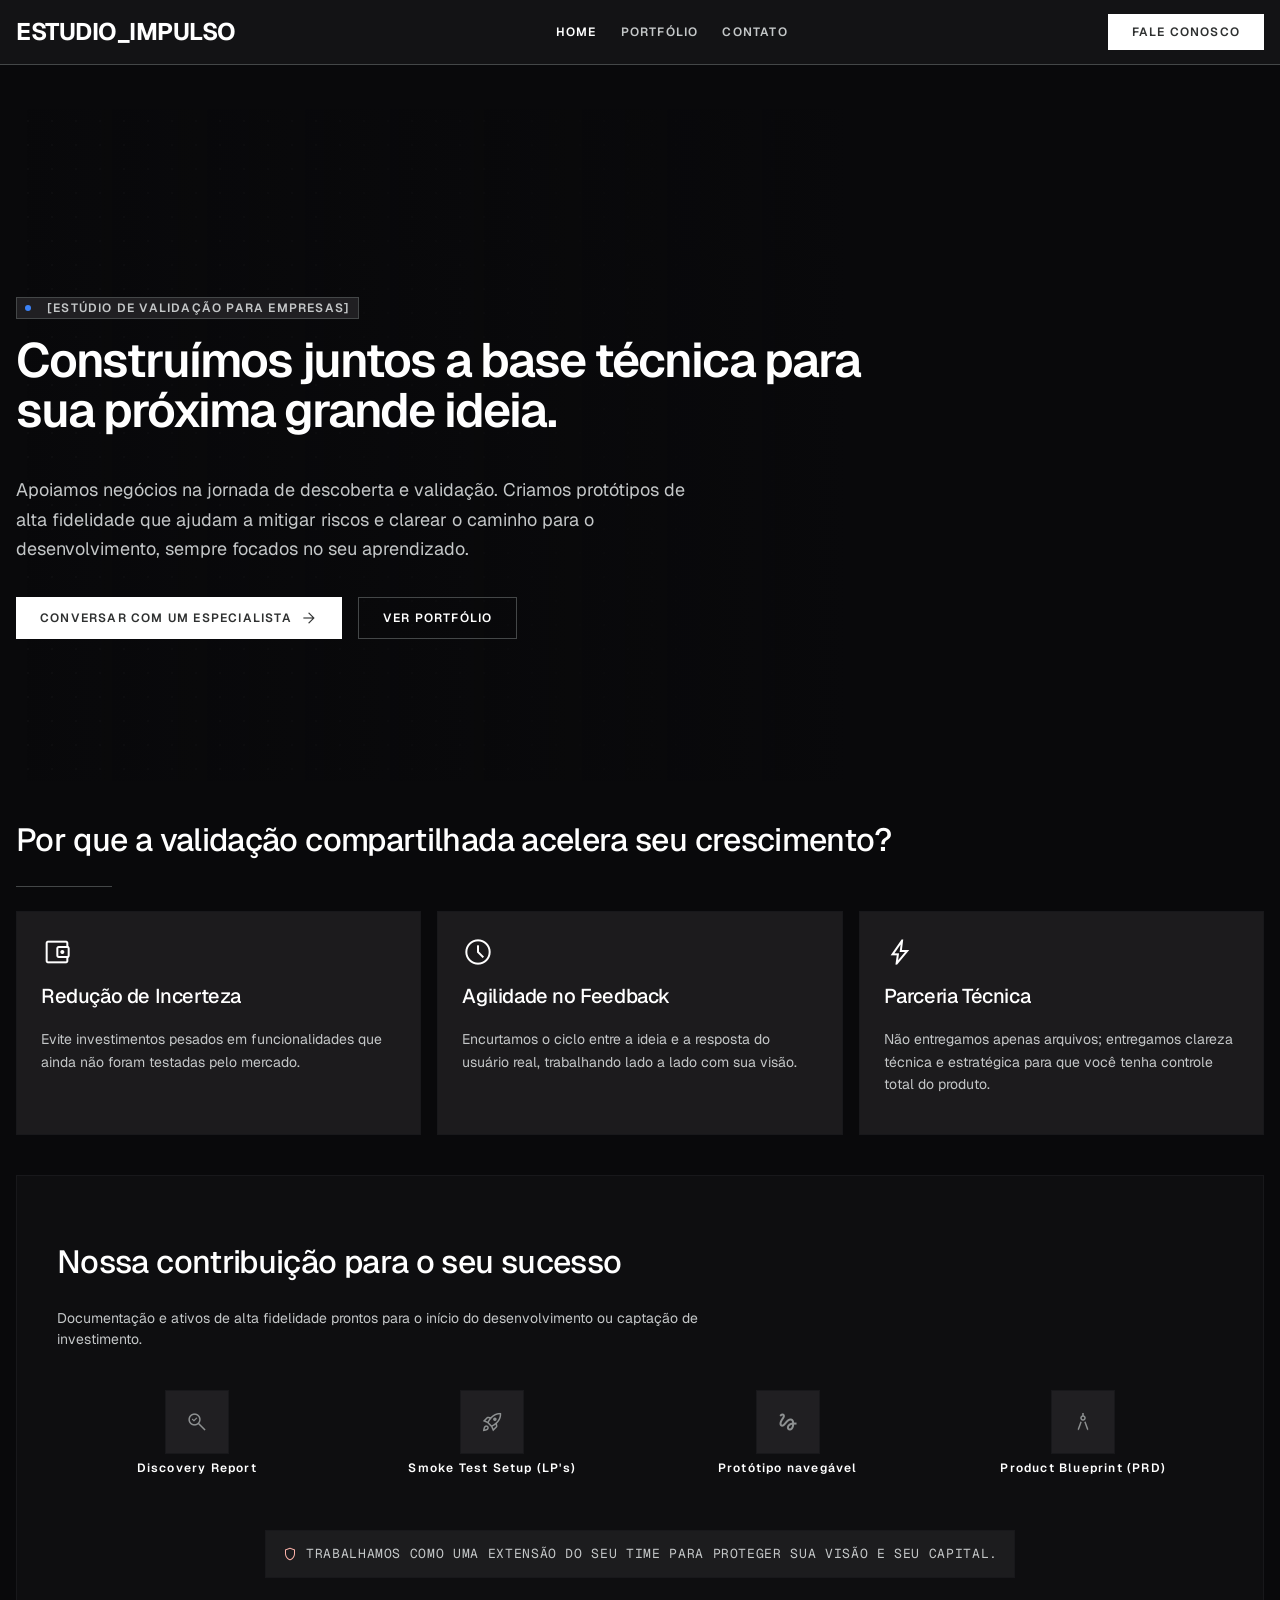
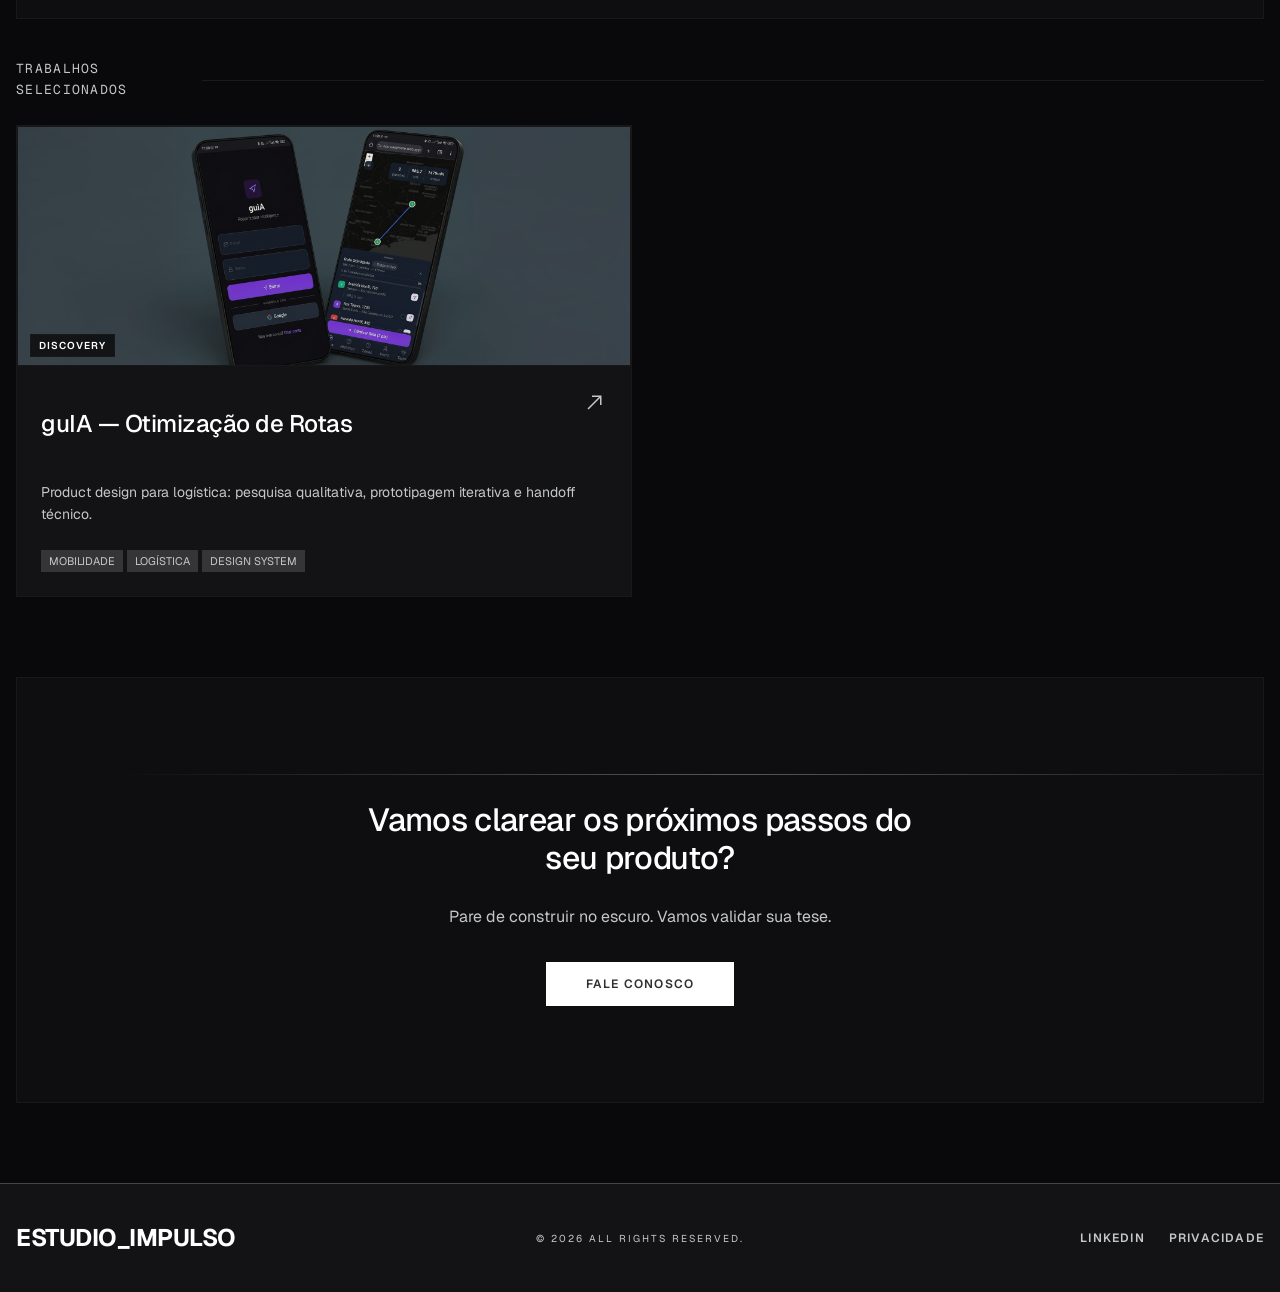
==== index.html @ 2952daf0 "feat: add inline SVG favicon (EI logo on dark background)" ====
<!DOCTYPE html>
<html class="dark" lang="pt-BR">
<head>
  <meta charset="utf-8">
  <meta content="width=device-width, initial-scale=1.0" name="viewport">
  <link rel="icon" href="data:image/svg+xml,<svg xmlns='http://www.w3.org/2000/svg' viewBox='0 0 32 32'><rect width='32' height='32' rx='4' fill='%23131315'/><text x='16' y='23' text-anchor='middle' font-family='Geist,sans-serif' font-weight='700' font-size='20' fill='%23ffffff'>EI</text></svg>">
  <title>ESTUDIO_IMPULSO | Estúdio de Validação para Tech Startups</title>
  <link rel="canonical" href="https://estudioimpulso.com.br/">
  <meta property="og:type" content="website">
  <meta property="og:site_name" content="ESTUDIO_IMPULSO">
  <meta property="og:title" content="ESTUDIO_IMPULSO | Estúdio de Validação para Tech Startups">
  <meta property="og:description" content="Apoiamos negócios na jornada de descoberta e validação. Criamos protótipos de alta fidelidade que ajudam a mitigar riscos e clarear o caminho para o desenvolvimento.">
  <meta property="og:url" content="https://estudioimpulso.com.br/">
  <meta property="og:image" content="https://estudioimpulso.com.br/img/guia-thumb-new.png">
  <meta property="og:image:width" content="1200">
  <meta property="og:image:height" content="630">
  <meta name="twitter:card" content="summary_large_image">
  <link rel="stylesheet" href="css/styles.css">
</head>
<body class="bg-dim" data-mode="connect">

<nav class="site-nav">
  <div class="nav-inner">
    <a href="./" class="nav-brand">ESTUDIO_IMPULSO</a>
    <div class="nav-links">
      <a href="index.html" class="nav-link active">Home</a>
      <a href="portfolio/" class="nav-link">Portfólio</a>
      <a href="contato/" class="nav-link">Contato</a>
    </div>
    <a href="contato/" class="btn-primary">Fale conosco</a>
  </div>
</nav>

<main class="container-site space-y-xl pb-xl">

  <!-- Hero Section -->
  <section class="relative pt-xl md-pt-32 pb-xl overflow-hidden flex flex-col justify-center" style="min-height: 716px;">
    <div class="max-w-4xl space-y-md relative z-10">
      <div class="badge">
        <span class="status-dot status-dot-accent animate-pulse"></span>
        <span class="font-label-caps text-on-surface-variant uppercase tracking-widest">[ESTÚDIO DE VALIDAÇÃO PARA EMPRESAS]</span>
      </div>
      <h1 class="font-display-lg md-text-display-lg tracking-tighter text-primary" style="line-height: 1.05;">
        Construímos juntos a base técnica para sua próxima grande ideia.
      </h1>
      <p class="font-body-md md-text-lg text-on-surface-variant max-w-2xl leading-relaxed">
        Apoiamos negócios na jornada de descoberta e validação. Criamos protótipos de alta fidelidade que ajudam a mitigar riscos e clarear o caminho para o desenvolvimento, sempre focados no seu aprendizado.
      </p>
      <div class="pt-md flex flex-wrap gap-md">
        <a href="contato/" class="btn-primary">
          Conversar com um especialista
          <span class="material-symbols-outlined" style="font-size: 18px;">arrow_forward</span>
        </a>
        <a href="portfolio/" class="btn-secondary">Ver Portfólio</a>
      </div>
    </div>
    <div class="absolute right-0 top-0 w-full md-w-2/3 h-full -z-10 opacity-30 pointer-events-none">
      <div class="absolute inset-0 gradient-fade-r"></div>
      <div class="w-full h-full hero-bg-grid"></div>
    </div>
  </section>

  <!-- Three Principles -->
  <section class="space-y-lg" id="paradox" data-reveal>
    <div class="space-y-xs">
      <h2 class="font-headline-lg text-primary">Por que a validação compartilhada acelera seu crescimento?</h2>
      <div class="w-24 h-px bg-outline-variant"></div>
    </div>
    <div class="grid bento-grid-3 gap-md" style="grid-template-columns: repeat(auto-fit, minmax(280px, 1fr));">
      <div class="bento-card space-y-md">
        <span class="material-symbols-outlined text-primary" style="font-size: 32px;">account_balance_wallet</span>
        <h3 class="font-headline-lg text-primary" style="font-size: 20px;">Redução de Incerteza</h3>
        <p class="font-body-sm text-on-surface-variant leading-relaxed">Evite investimentos pesados em funcionalidades que ainda não foram testadas pelo mercado.</p>
      </div>
      <div class="bento-card space-y-md">
        <span class="material-symbols-outlined text-primary" style="font-size: 32px;">schedule</span>
        <h3 class="font-headline-lg text-primary" style="font-size: 20px;">Agilidade no Feedback</h3>
        <p class="font-body-sm text-on-surface-variant leading-relaxed">Encurtamos o ciclo entre a ideia e a resposta do usuário real, trabalhando lado a lado com sua visão.</p>
      </div>
      <div class="bento-card space-y-md">
        <span class="material-symbols-outlined text-primary" style="font-size: 32px;">bolt</span>
        <h3 class="font-headline-lg text-primary" style="font-size: 20px;">Parceria Técnica</h3>
        <p class="font-body-sm text-on-surface-variant leading-relaxed">Não entregamos apenas arquivos; entregamos clareza técnica e estratégica para que você tenha controle total do produto.</p>
      </div>
    </div>
  </section>

  <!-- Handoff / Deliverables -->
  <section class="bento-card-dark p-lg md-p-xl space-y-xl" id="handoff" data-reveal>
    <div class="space-y-xs max-w-2xl">
      <h2 class="font-headline-lg text-primary">Nossa contribuição para o seu sucesso</h2>
      <p class="font-body-sm text-on-surface-variant">Documentação e ativos de alta fidelidade prontos para o início do desenvolvimento ou captação de investimento.</p>
    </div>
    <div class="grid bento-grid-4 gap-md" style="grid-template-columns: repeat(auto-fit, minmax(140px, 1fr));">
      <div class="flex flex-col items-center text-center space-y-sm">
        <div class="w-16 h-16-2 flex items-center justify-center bento-border bg-surface-container">
          <span class="material-symbols-outlined text-outline">search_check</span>
        </div>
        <span class="font-label-caps text-primary">Discovery Report</span>
      </div>
      <div class="flex flex-col items-center text-center space-y-sm">
        <div class="w-16 h-16-2 flex items-center justify-center bento-border bg-surface-container">
          <span class="material-symbols-outlined text-outline">rocket_launch</span>
        </div>
        <span class="font-label-caps text-primary">Smoke Test Setup (LP's)</span>
      </div>
      <div class="flex flex-col items-center text-center space-y-sm">
        <div class="w-16 h-16-2 flex items-center justify-center bento-border bg-surface-container">
          <span class="material-symbols-outlined text-outline">gesture</span>
        </div>
        <span class="font-label-caps text-primary">Protótipo navegável</span>
      </div>
      <div class="flex flex-col items-center text-center space-y-sm">
        <div class="w-16 h-16-2 flex items-center justify-center bento-border bg-surface-container">
          <span class="material-symbols-outlined text-outline">architecture</span>
        </div>
        <span class="font-label-caps text-primary">Product Blueprint (PRD)</span>
      </div>
    </div>
    <div class="pt-md border-t" style="border-color: rgba(68,71,72,0.3);">
      <div class="flex justify-center">
        <div class="flex items-center gap-sm px-md py-xs bento-border" style="background: rgba(42,42,44,0.5);">
          <span class="material-symbols-outlined text-error" style="font-size: 16px;">shield</span>
          <p class="font-mono-code text-on-surface-variant uppercase tracking-wider">Trabalhamos como uma extensão do seu time para proteger sua visão e seu capital.</p>
        </div>
      </div>
    </div>
  </section>

  <!-- Selected Works Preview -->
  <section class="space-y-lg" id="works" data-reveal>
    <div class="section-divider">
      <span class="font-mono-code text-on-surface-variant tracking-widest uppercase">TRABALHOS SELECIONADOS</span>
      <div class="section-divider-line"></div>
    </div>
    <div class="grid md-grid-cols-2 gap-md">
      <a href="showcase-guia/" class="portfolio-card flex flex-col" style="text-decoration: none; color: inherit;">
        <div class="img-card" style="height: 240px; border-bottom: 1px solid var(--color-border-subtle);">
          <img alt="guIA Thumb" src="img/guia-thumb-new.png">
          <div class="img-label" style="background: transparent; padding: 12px;">
            <span class="font-label-caps text-primary" style="font-size: 10px; background: rgba(9,9,11,0.8); backdrop-filter: blur(8px); padding: 4px 8px; border: 1px solid var(--color-border-subtle);">DISCOVERY</span>
          </div>
        </div>
        <div class="p-lg flex flex-col flex-grow">
          <div class="flex justify-between items-start mb-sm">
            <h2 class="font-headline-lg text-primary tracking-tight" style="font-size: 24px;">guIA — Otimização de Rotas</h2>
            <span class="material-symbols-outlined text-on-surface-variant">north_east</span>
          </div>
          <p class="font-body-sm text-on-surface-variant mb-lg leading-relaxed">Product design para logística: pesquisa qualitativa, prototipagem iterativa e handoff técnico.</p>
          <div class="mt-auto project-tags">
            <span class="tag">MOBILIDADE</span>
            <span class="tag">LOGÍSTICA</span>
            <span class="tag">DESIGN SYSTEM</span>
          </div>
        </div>
      </a>
    </div>
  </section>

  <!-- Final CTA -->
  <section class="relative py-xl" id="contact" data-reveal>
    <div class="bento-card-dark p-lg md-p-24 text-center space-y-lg relative overflow-hidden">
      <div class="absolute top-0 left-0 w-full gradient-line"></div>
      <div class="space-y-md text-center relative z-10">
        <h2 class="font-headline-lg md-text-headline-lg leading-tight tracking-tighter text-primary">Vamos clarear os próximos passos do<br>seu produto?</h2>
        <p class="font-body-md text-on-surface-variant" style="max-width: 576px; margin-left: auto; margin-right: auto; text-align: center;">Pare de construir no escuro. Vamos validar sua tese.</p>
        <div class="pt-md">
          <a href="contato/" class="btn-primary" style="padding: 16px 40px;">Fale conosco</a>
        </div>
      </div>
    </div>
  </section>

</main>

<footer class="site-footer">
  <div class="footer-inner md-flex-row">
    <div class="flex-1 flex justify-start">
      <span class="footer-brand">ESTUDIO_IMPULSO</span>
    </div>
    <div class="flex-1 flex justify-center">
      <span class="footer-copy">© 2026 ALL RIGHTS RESERVED.</span>
    </div>
    <div class="flex-1 flex justify-end footer-links">
      <a href="#" class="footer-link">LinkedIn</a>
      <a href="#" class="footer-link">Privacidade</a>
    </div>
  </div>
</footer>

<script src="js/main.js" defer></script>
</body>
</html>
---- css/styles.css ----
/* === ESTUDIO_IMPULSO | Shared Design System === */

@import url('https://fonts.googleapis.com/css2?family=Geist:wght@100..900&family=Geist+Mono:wght@100..900&display=swap');
@import url('https://fonts.googleapis.com/css2?family=Material+Symbols+Outlined:wght,FILL@100..700,0..1&display=swap');

:root {
  /* Deep Dark palette */
  --color-bg: #09090b;
  --color-surface: #131315;
  --color-surface-container-lowest: #0e0e10;
  --color-surface-container-low: #1c1b1d;
  --color-surface-container: #201f22;
  --color-surface-container-high: #2a2a2c;
  --color-surface-container-highest: #353437;
  --color-surface-bright: #39393b;
  --color-primary: #ffffff;
  --color-on-primary: #2f3131;
  --color-outline: #8e9192;
  --color-outline-variant: #444748;
  --color-on-surface: #e5e1e4;
  --color-on-surface-variant: #c4c7c8;
  --color-secondary: #c8c6c9;
  --color-tertiary: #ffffff;
  --color-error: #ffb4ab;
  --color-accent: #3b82f6;
  --color-border-subtle: #18181b;
  --color-border-hover: #27272a;
}

*,
*::before,
*::after {
  box-sizing: border-box;
}

body {
  background-color: var(--color-surface);
  color: var(--color-on-surface);
  font-family: 'Geist', sans-serif;
  -webkit-font-smoothing: antialiased;
  -moz-osx-font-smoothing: grayscale;
  overflow-x: hidden;
  margin: 0;
  min-height: 100vh;
}

body.bg-dim {
  background-color: var(--color-bg);
}

a { text-decoration: none; }

::selection {
  background-color: #e2e2e2;
  color: #636565;
}

/* Scrollbar */
::-webkit-scrollbar { width: 6px; }
::-webkit-scrollbar-track { background: var(--color-bg); }
::-webkit-scrollbar-thumb { background: var(--color-border-subtle); border-radius: 3px; }
::-webkit-scrollbar-thumb:hover { background: var(--color-border-hover); }

/* === Material Icons === */
.material-symbols-outlined {
  font-variation-settings: 'FILL' 0, 'wght' 300, 'GRAD' 0, 'opsz' 24;
  vertical-align: middle;
  display: inline-block;
  line-height: 1;
}

/* === Typography === */
.font-headline-lg-mobile {
  font-family: 'Geist', sans-serif;
  font-size: 24px;
  line-height: 1.2;
  letter-spacing: -0.02em;
  font-weight: 500;
}

.font-headline-lg {
  font-family: 'Geist', sans-serif;
  font-size: 32px;
  line-height: 1.2;
  letter-spacing: -0.02em;
  font-weight: 500;
}

.font-display-lg {
  font-family: 'Geist', sans-serif;
  font-size: 48px;
  line-height: 1.1;
  letter-spacing: -0.04em;
  font-weight: 600;
}

.font-body-md {
  font-family: 'Geist', sans-serif;
  font-size: 16px;
  line-height: 1.6;
  font-weight: 400;
}

.font-body-sm {
  font-family: 'Geist', sans-serif;
  font-size: 14px;
  line-height: 1.5;
  font-weight: 400;
}

.font-label-caps {
  font-family: 'Geist', sans-serif;
  font-size: 12px;
  line-height: 1;
  letter-spacing: 0.1em;
  font-weight: 600;
}

.font-mono-code {
  font-family: 'Geist Mono', monospace;
  font-size: 13px;
  line-height: 1.6;
  font-weight: 400;
}

/* === Utility Classes === */
.container-site {
  max-width: 1280px;
  margin: 0 auto;
  padding: 0 16px;
}

.p-md { padding: 16px; }
.p-lg { padding: 24px; }
.p-xl { padding: 40px; }
.px-md { padding-left: 16px; padding-right: 16px; }
.px-lg { padding-left: 24px; padding-right: 24px; }
.px-xl { padding-left: 40px; padding-right: 40px; }
.py-md { padding-top: 16px; padding-bottom: 16px; }
.py-lg { padding-top: 24px; padding-bottom: 24px; }
.py-xl { padding-top: 40px; padding-bottom: 40px; }
.mt-xl { margin-top: 40px; }
.mb-lg { margin-bottom: 24px; }
.mb-xl { margin-bottom: 40px; }
.pt-md { padding-top: 16px; }
.pt-xl { padding-top: 40px; }
.pb-xl { padding-bottom: 40px; }

.gap-xs { gap: 4px; }
.gap-sm { gap: 8px; }
.gap-md { gap: 16px; }
.gap-lg { gap: 24px; }

.space-y-xs > * + * { margin-top: 4px; }
.space-y-sm > * + * { margin-top: 8px; }
.space-y-md > * + * { margin-top: 16px; }
.space-y-lg > * + * { margin-top: 24px; }
.space-y-xl > * + * { margin-top: 40px; }

.flex { display: flex; }
.inline-flex { display: inline-flex; }
.grid { display: grid; }
.flex-col { flex-direction: column; }
.flex-wrap { flex-wrap: wrap; }
.flex-1 { flex: 1; }
.flex-shrink-0 { flex-shrink: 0; }
.flex-grow { flex-grow: 1; }
.items-center { align-items: center; }
.items-start { align-items: flex-start; }
.justify-center { justify-content: center; }
.justify-between { justify-content: space-between; }
.justify-start { justify-content: flex-start; }
.justify-end { justify-content: flex-end; }
.text-center { text-align: center; }
.relative { position: relative; }
.absolute { position: absolute; }
.inset-0 { inset: 0; }
.z-10 { z-index: 10; }
.z-50 { z-index: 50; }
.-z-10 { z-index: -10; }
.overflow-hidden { overflow: hidden; }
.whitespace-nowrap { white-space: nowrap; }
.w-full { width: 100%; }
.h-full { height: 100%; }
.h-px { height: 1px; }
.h-16 { height: 64px; }
.w-2 { width: 8px; }
.h-2 { height: 8px; }
.w-16 { width: 64px; }
.h-16-2 { height: 64px; }
.w-24 { width: 96px; }
.max-w-2xl { max-width: 672px; }
.max-w-3xl { max-width: 768px; }
.max-w-4xl { max-width: 896px; }
.max-w-xl { max-width: 576px; }
.font-bold { font-weight: 700; }
.font-medium { font-weight: 500; }
.font-semibold { font-weight: 600; }
.uppercase { text-transform: uppercase; }
.tracking-tighter { letter-spacing: -0.05em; }
.tracking-tight { letter-spacing: -0.02em; }
.tracking-wider { letter-spacing: 0.05em; }
.tracking-widest { letter-spacing: 0.1em; }
.leading-relaxed { line-height: 1.625; }
.leading-tight { line-height: 1.25; }
.text-primary { color: var(--color-primary); }
.text-on-primary { color: var(--color-on-primary); }
.text-on-surface { color: var(--color-on-surface); }
.text-on-surface-variant { color: var(--color-on-surface-variant); }
.text-outline { color: var(--color-outline); }
.text-error { color: var(--color-error); }
.text-black { color: #000000; }
.bg-primary { background-color: var(--color-primary); }
.bg-surface { background-color: var(--color-surface); }
.bg-surface-dim { background-color: var(--color-bg); }
.bg-surface-container { background-color: var(--color-surface-container); }
.bg-surface-container-low { background-color: var(--color-surface-container-low); }
.bg-surface-container-lowest { background-color: var(--color-surface-container-lowest); }
.bg-surface-container-high { background-color: var(--color-surface-container-high); }
.bg-surface-container-highest { background-color: var(--color-surface-container-highest); }
.bg-background { background-color: var(--color-surface); }
.bg-outline-variant { background-color: var(--color-outline-variant); }
.bg-accent { background-color: var(--color-accent); }
.rounded-full { border-radius: 9999px; }
.block { display: block; }
.hidden { display: none; }
.pointer-events-none { pointer-events: none; }
.opacity-30 { opacity: 0.3; }
.opacity-80 { opacity: 0.8; }
.opacity-90 { opacity: 0.9; }
.opacity-100 { opacity: 1; }
.opacity-0 { opacity: 0; }
.object-cover { object-fit: cover; }
.grayscale { filter: grayscale(100%); }
.cursor-pointer { cursor: pointer; }
.ml-auto { margin-left: auto; }
.mr-auto { margin-right: auto; }
.mt-1 { margin-top: 4px; }
.mt-auto { margin-top: auto; }
.mb-sm { margin-bottom: 8px; }
.mb-md { margin-bottom: 16px; }
.mb-lg { margin-bottom: 24px; }
.ml-lg { margin-left: 24px; }
.aspect-video { aspect-ratio: 16 / 9; }
.resize-none { resize: none; }
.h-32 { height: 128px; }
.list-none { list-style: none; }
.transition-all { transition: all 150ms ease; }
.transition-colors { transition: color 150ms ease, background-color 150ms ease, border-color 150ms ease; }
.transition-transform { transition: transform 150ms ease; }
.duration-150 { transition-duration: 150ms; }
.duration-200 { transition-duration: 200ms; }
.duration-500 { transition-duration: 500ms; }
.duration-700 { transition-duration: 700ms; }
.ease-in-out { transition-timing-function: cubic-bezier(0.4, 0, 0.2, 1); }

/* === Navigation === */
.site-nav {
  position: sticky;
  top: 0;
  z-index: 50;
  background-color: var(--color-surface);
  border-bottom: 1px solid var(--color-outline-variant);
}

.site-nav .nav-inner {
  display: flex;
  justify-content: space-between;
  align-items: center;
  max-width: 1280px;
  margin: 0 auto;
  padding: 0 16px;
  height: 64px;
}

.site-nav .nav-brand {
  font-family: 'Geist', sans-serif;
  font-size: 24px;
  line-height: 1.2;
  letter-spacing: -0.02em;
  font-weight: 700;
  color: var(--color-primary);
  text-transform: uppercase;
  text-decoration: none;
}

.site-nav .nav-links {
  display: flex;
  align-items: center;
  gap: 24px;
}

.site-nav .nav-link {
  font-family: 'Geist', sans-serif;
  font-size: 12px;
  line-height: 1;
  letter-spacing: 0.1em;
  font-weight: 600;
  text-transform: uppercase;
  color: var(--color-on-surface-variant);
  text-decoration: none;
  transition: color 150ms ease;
}

.site-nav .nav-link:hover,
.site-nav .nav-link.active {
  color: var(--color-primary);
}

/* === Buttons === */
.btn-primary {
  display: inline-flex;
  align-items: center;
  gap: 8px;
  background-color: var(--color-primary);
  color: var(--color-on-primary);
  padding: 12px 24px;
  font-family: 'Geist', sans-serif;
  font-size: 12px;
  line-height: 1;
  letter-spacing: 0.1em;
  font-weight: 600;
  text-transform: uppercase;
  border: none;
  cursor: pointer;
  text-decoration: none;
  transition: opacity 150ms ease;
}

.btn-primary:hover { opacity: 0.9; }
.btn-primary:active { opacity: 0.8; }

.btn-secondary {
  display: inline-flex;
  align-items: center;
  gap: 8px;
  background: transparent;
  border: 1px solid var(--color-outline-variant);
  color: var(--color-primary);
  padding: 12px 24px;
  font-family: 'Geist', sans-serif;
  font-size: 12px;
  line-height: 1;
  letter-spacing: 0.1em;
  font-weight: 600;
  text-transform: uppercase;
  text-decoration: none;
  cursor: pointer;
  transition: background-color 150ms ease;
}

.btn-secondary:hover { background-color: var(--color-surface-container-high); }

/* === Bento Cards === */
.bento-card {
  background: var(--color-surface-container-low);
  border: 1px solid var(--color-border-subtle);
  padding: 24px;
  transition: border-color 150ms ease, background-color 150ms ease;
}

.bento-card:hover {
  border-color: var(--color-border-hover);
  background-color: #0c0c0e;
}

.bento-card-dark {
  background: var(--color-surface-container-lowest);
  border: 1px solid var(--color-border-subtle);
}

.bento-card-dark:hover {
  border-color: var(--color-border-hover);
}

.bento-border {
  border: 1px solid var(--color-border-subtle);
}

/* === Bento Grid Patterns === */
.bento-grid-2 { grid-template-columns: repeat(2, 1fr); }
.bento-grid-3 { grid-template-columns: repeat(3, 1fr); }
.bento-grid-4 { grid-template-columns: repeat(4, 1fr); }
.bento-grid-12 { grid-template-columns: repeat(12, 1fr); }

.col-span-1 { grid-column: span 1 / span 1; }
.col-span-2 { grid-column: span 2 / span 2; }
.col-span-3 { grid-column: span 3 / span 3; }
.col-span-4 { grid-column: span 4 / span 4; }
.col-span-8 { grid-column: span 8 / span 8; }
.col-span-12 { grid-column: span 12 / span 12; }

/* === Footer === */
.site-footer {
  border-top: 1px solid var(--color-outline-variant);
  background-color: var(--color-surface);
}

.site-footer .footer-inner {
  display: flex;
  flex-direction: row;
  flex-wrap: wrap;
  justify-content: space-between;
  align-items: center;
  max-width: 1280px;
  margin: 0 auto;
  padding: 40px 16px;
  gap: 16px;
}

.site-footer .footer-brand {
  font-family: 'Geist', sans-serif;
  font-size: 24px;
  line-height: 1.2;
  letter-spacing: -0.02em;
  font-weight: 700;
  color: var(--color-primary);
  text-transform: uppercase;
}

.site-footer .footer-copy {
  font-family: 'Geist', sans-serif;
  font-size: 10px;
  letter-spacing: 0.2em;
  color: var(--color-on-surface-variant);
}

.site-footer .footer-links {
  display: flex;
  gap: 24px;
}

.site-footer .footer-link {
  font-family: 'Geist', sans-serif;
  font-size: 12px;
  line-height: 1;
  letter-spacing: 0.1em;
  font-weight: 600;
  text-transform: uppercase;
  text-decoration: none;
  color: var(--color-on-surface-variant);
  transition: color 150ms ease;
}

.site-footer .footer-link:hover { color: var(--color-primary); }

/* === Badge / Chip === */
.badge {
  display: inline-flex;
  align-items: center;
  gap: 8px;
  padding: 4px 8px;
  background-color: var(--color-surface-container);
  border: 1px solid var(--color-outline-variant);
  font-family: 'Geist', sans-serif;
  font-size: 12px;
  line-height: 1;
  letter-spacing: 0.1em;
  font-weight: 600;
  text-transform: uppercase;
  color: var(--color-on-surface-variant);
}

.badge-dark {
  background-color: var(--color-bg);
  border-color: var(--color-border-hover);
}

.tag {
  display: inline-block;
  padding: 4px 8px;
  background-color: var(--color-surface-container-highest);
  font-family: 'Geist', sans-serif;
  font-size: 11px;
  color: var(--color-on-surface-variant);
}

/* === Status dot === */
.status-dot {
  width: 6px;
  height: 6px;
  border-radius: 50%;
  display: inline-block;
  margin-right: 8px;
}

.status-dot-active {
  background-color: #22c55e;
  animation: pulse 2s cubic-bezier(0.4, 0, 0.6, 1) infinite;
}

.status-dot-accent {
  background-color: var(--color-accent);
}

@keyframes pulse {
  50% { opacity: .5; }
}

.animate-pulse {
  animation: pulse 2s cubic-bezier(0.4, 0, 0.6, 1) infinite;
}

/* === Section Dividers === */
.section-divider {
  display: flex;
  align-items: center;
  gap: 12px;
}

.section-divider-line {
  width: 100%;
  height: 1px;
  background-color: rgb(68 71 72 / 0.3);
}

/* === Image cards (gallery) === */
.img-card {
  position: relative;
  overflow: hidden;
  border: 1px solid var(--color-border-subtle);
  background-color: var(--color-surface-container-low);
}

.img-card img {
  width: 100%;
  height: 100%;
  object-fit: cover;
  opacity: 0.9;
  transition: all 500ms ease;
}

.img-card:hover img {
  opacity: 1;
  transform: scale(1.02);
}

.img-card .img-label {
  position: absolute;
  bottom: 0;
  left: 0;
  width: 100%;
  padding: 16px;
  background: linear-gradient(to top, rgba(9,9,11,0.9), transparent);
  font-family: 'Geist Mono', monospace;
  font-size: 13px;
  color: var(--color-primary);
}

/* === Glass effect === */
.glass-panel {
  backdrop-filter: blur(8px);
  background: rgba(9, 9, 11, 0.8);
  border: 1px solid var(--color-border-subtle);
}

/* === Form Fields === */
.input-field {
  background: #000000;
  border: 1px solid var(--color-border-hover);
  color: #ffffff;
  font-family: 'Geist Mono', monospace;
  font-size: 14px;
  width: 100%;
  padding: 12px;
  border-radius: 2px;
  transition: border-color 150ms ease;
}

.input-field:focus {
  outline: none;
  border-color: var(--color-primary);
}

.input-field-light {
  background: #ffffff;
  color: #000000;
  border-color: #ffffff;
}

.form-label {
  color: var(--color-on-surface-variant);
  font-family: 'Geist', sans-serif;
  font-size: 12px;
  font-weight: 600;
  letter-spacing: 0.1em;
  text-transform: uppercase;
  margin-bottom: 8px;
  display: block;
}

/* === Back link === */
.back-link {
  display: inline-flex;
  align-items: center;
  gap: 4px;
  font-family: 'Geist', sans-serif;
  font-size: 14px;
  color: var(--color-on-surface-variant);
  text-decoration: none;
  transition: color 150ms ease;
}

.back-link:hover { color: var(--color-primary); }
.back-link:hover .material-symbols-outlined {
  transform: translateX(-4px);
}

/* === Atmosphere / Hero BG === */
.hero-bg-grid {
  background-image: radial-gradient(#18181b 1px, transparent 1px);
  background-size: 24px 24px;
}

/* === Showcase grid === */
.showcase-grid {
  display: grid;
  gap: 16px;
}

.showcase-col { display: flex; flex-direction: column; gap: 16px; }

/* === Glow effects === */
.glow-subtle {
  position: absolute;
  width: 300px;
  height: 300px;
  background: radial-gradient(circle, rgba(59, 130, 246, 0.05) 0%, rgba(9, 9, 11, 0) 70%);
  pointer-events: none;
}

/* === Transitions for reveal === */
.reveal-section {
  transition: all 700ms ease;
  opacity: 1;
  transform: translateY(0);
}

/* === Gradient lines === */
.gradient-line {
  width: 100%;
  height: 1px;
  background: linear-gradient(to right, transparent, rgba(255,255,255,0.3), transparent);
}

/* === Spinner === */
.spinner {
  display: inline-block;
  width: 16px;
  height: 16px;
  border: 2px solid rgba(255,255,255,0.3);
  border-top-color: #fff;
  border-radius: 50%;
  animation: spin 0.6s linear infinite;
  vertical-align: middle;
}

@keyframes spin {
  to { transform: rotate(360deg); }
}
.gradient-fade-r {
  background: linear-gradient(to left, var(--color-bg), transparent);
}

/* === Hover scale === */
.hover-scale:hover {
  transform: scale(1.02);
}

/* === Responsive === */
@media (min-width: 768px) {
  .md-flex-row { flex-direction: row; }
  .md-flex { display: flex; }
  .md-flex-1 { flex: 1; }
  .md-justify-center { justify-content: center; }
  .md-justify-start { justify-content: flex-start; }
  .md-justify-end { justify-content: flex-end; }
  .md-text-lg { font-size: 18px; }
  .md-w-2\/3 { width: 66.666667%; }
  .md-w-auto { width: auto; }
  .md-grid-cols-2 { grid-template-columns: repeat(2, 1fr); }
  .md-grid-cols-3 { grid-template-columns: repeat(3, 1fr); }
  .md-grid-cols-4 { grid-template-columns: repeat(4, 1fr); }
  .md-grid-cols-12 { grid-template-columns: repeat(12, 1fr); }
  .md-col-span-1 { grid-column: span 1 / span 1; }
  .md-col-span-2 { grid-column: span 2 / span 2; }
  .md-col-span-3 { grid-column: span 3 / span 3; }
  .md-col-span-4 { grid-column: span 4 / span 4; }
  .md-col-span-8 { grid-column: span 8 / span 8; }
  .md-col-span-12 { grid-column: span 12 / span 12; }
  .md-p-24 { padding: 96px; }
  .md-p-xl { padding: 40px; }
  .md-px-lg { padding-left: 24px; padding-right: 24px; }
  .md-pt-32 { padding-top: 128px; }
  .md-mb-0 { margin-bottom: 0; }
  .md-text-display-lg { font-size: 48px; line-height: 1.1; letter-spacing: -0.04em; font-weight: 600; }
  .md-text-headline-lg { font-size: 32px; line-height: 1.2; letter-spacing: -0.02em; font-weight: 500; }
}

/* Showcase page specific: asymmetric masonry grid */
@media (min-width: 768px) {
  .masonry-grid {
    display: grid;
    grid-template-columns: repeat(3, 1fr);
    gap: 16px;
  }
  .masonry-col {
    display: flex;
    flex-direction: column;
    gap: 16px;
  }
}

/* Portfolio hover card effect */
.portfolio-card {
  background: var(--color-surface);
  border: 1px solid var(--color-border-subtle);
  transition: border-color 150ms ease;
  position: relative;
  overflow: hidden;
}

.portfolio-card:hover {
  border-color: var(--color-border-hover);
}

.portfolio-card:hover img {
  filter: grayscale(0);
  opacity: 1;
  transform: scale(1.02);
}

.portfolio-card .project-tags {
  display: flex;
  flex-wrap: wrap;
  gap: 4px;
}

/* Contact form highlight */
.input-field-highlight:focus {
  outline: none;
  border-color: var(--color-primary);
}

/* Responsive: stack nav links on mobile */
@media (max-width: 767px) {
  .site-nav .nav-links {
    display: none;
  }
  .font-display-lg {
    font-size: 40px;
  }
}
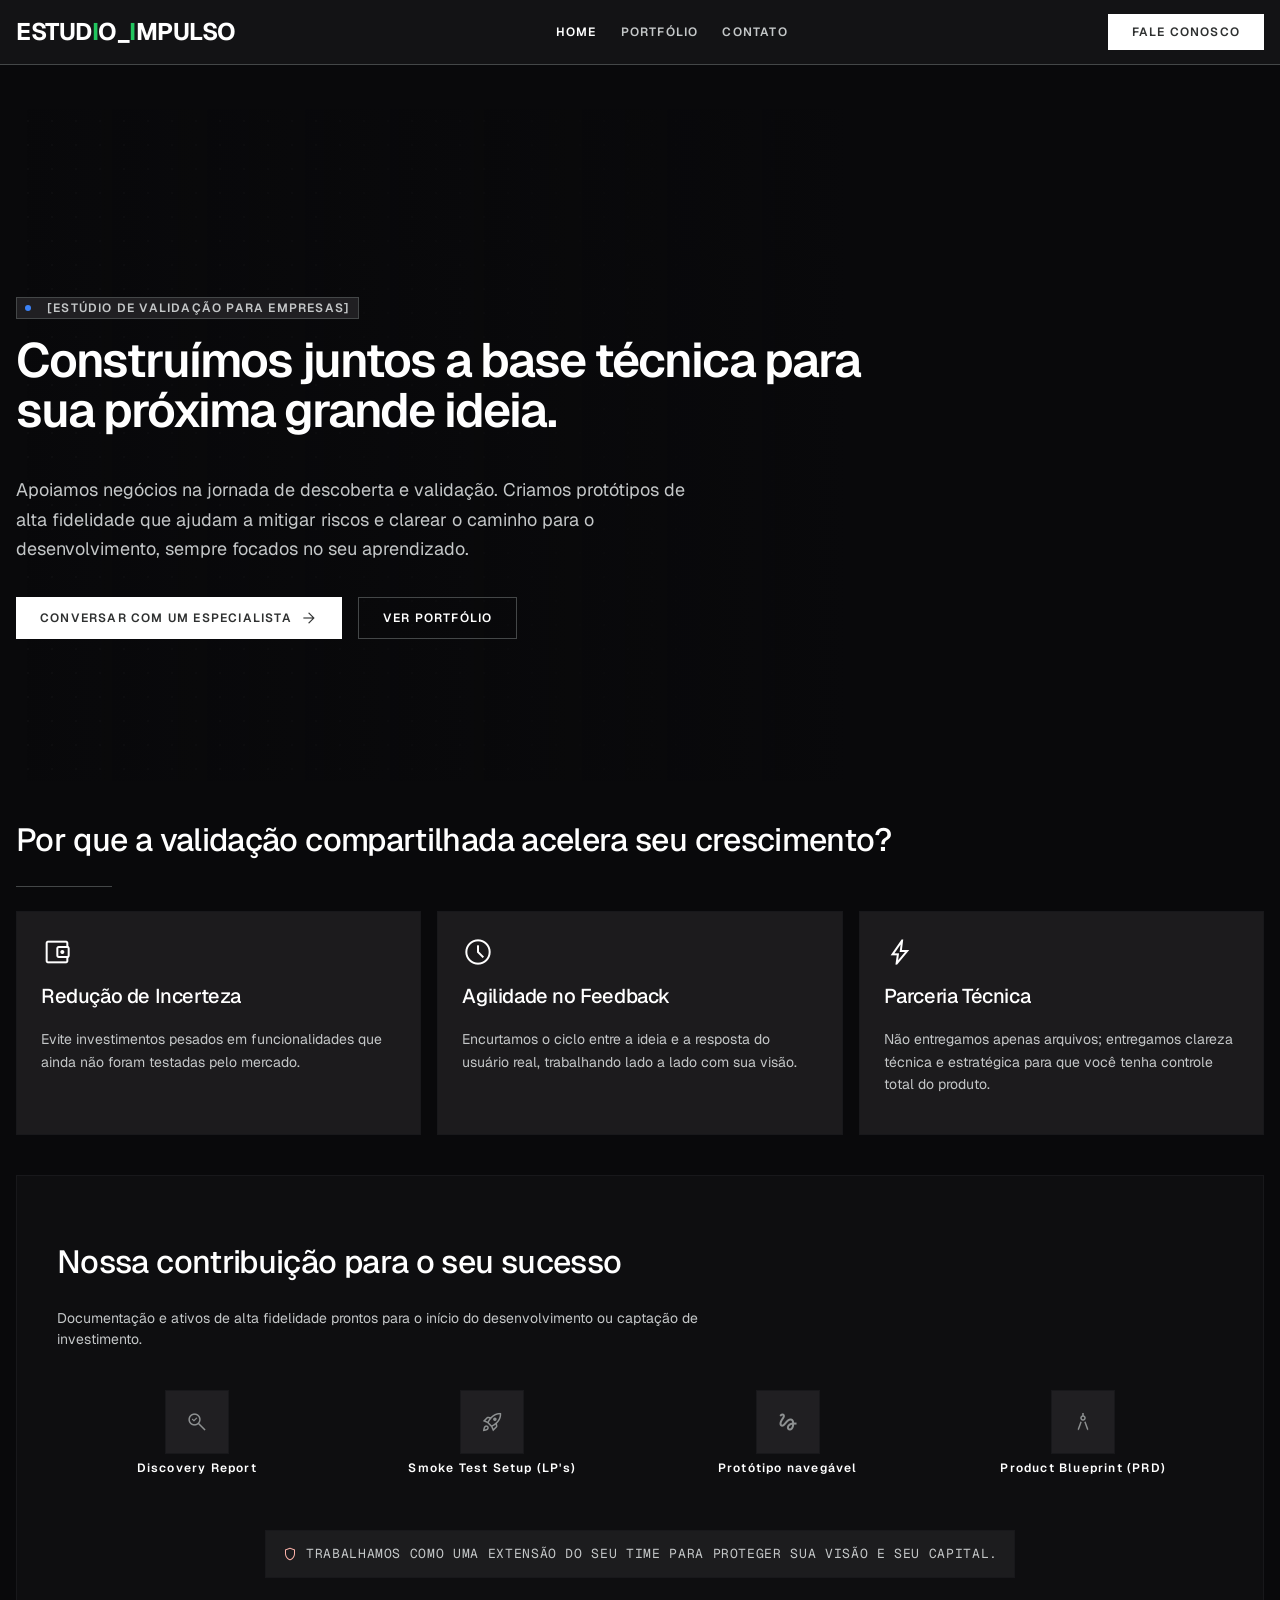
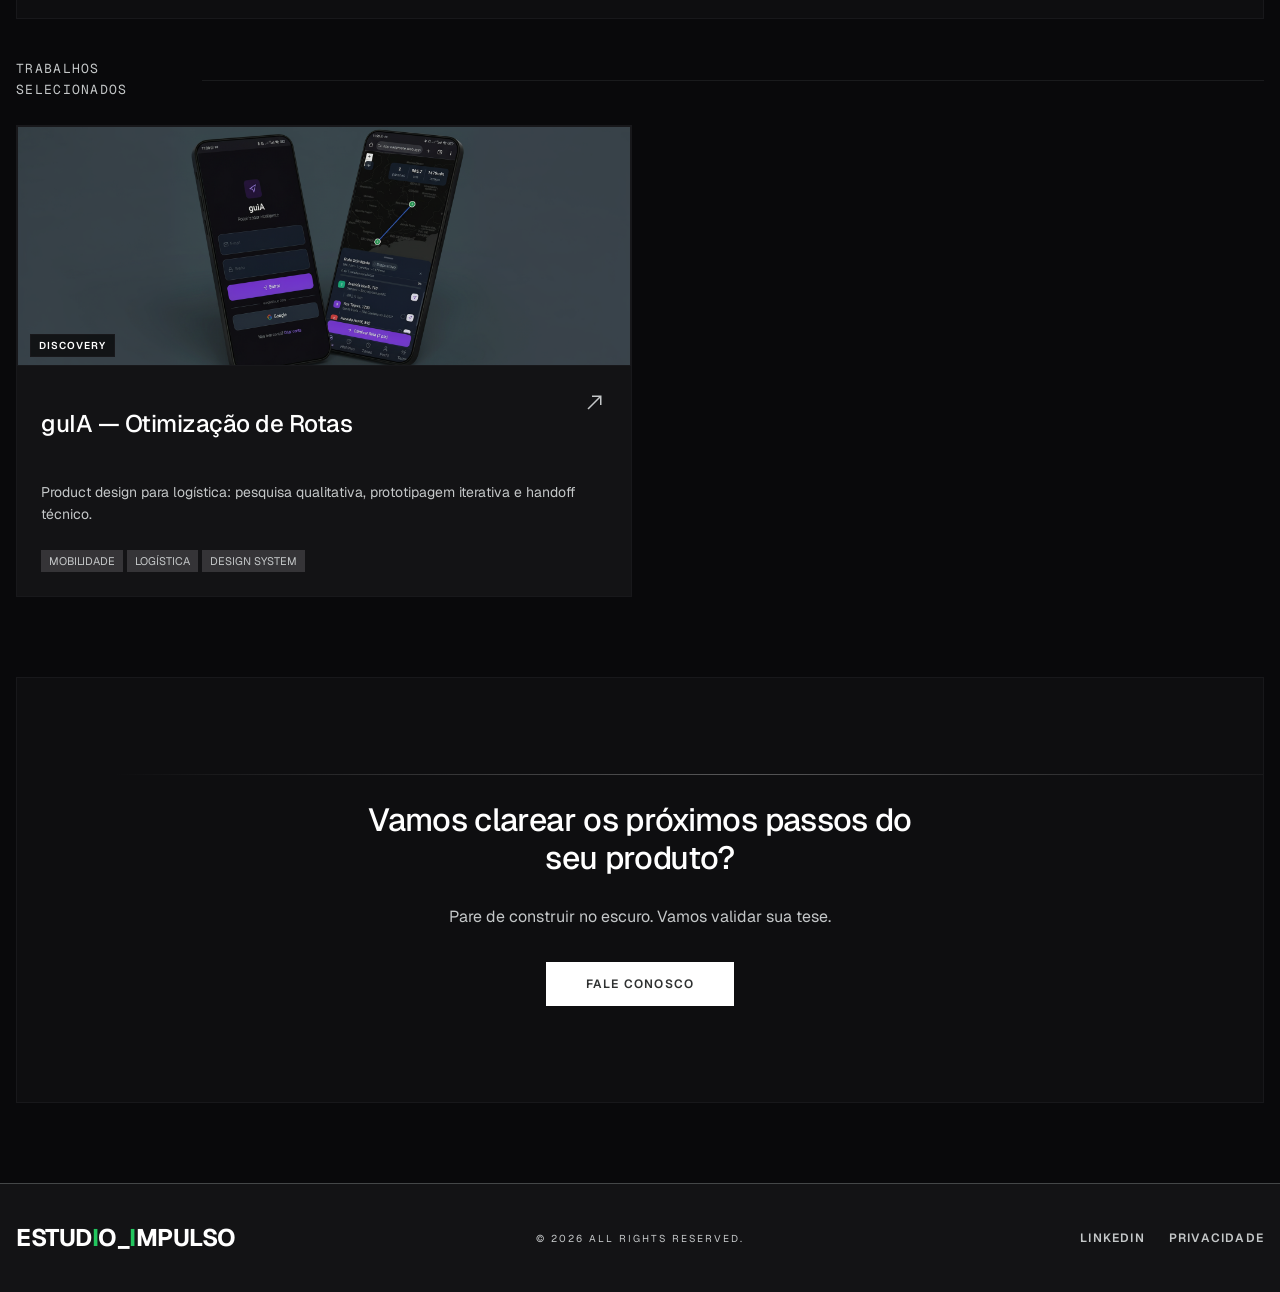
==== commit bcef078e: "feat: brand ESTUDIO_IMPULSO with green I (#22c55e) in all visible text" ====
--- a/index.html
+++ b/index.html
@@ -3,7 +3,7 @@
 <head>
   <meta charset="utf-8">
   <meta content="width=device-width, initial-scale=1.0" name="viewport">
-  <link rel="icon" href="data:image/svg+xml,<svg xmlns='http://www.w3.org/2000/svg' viewBox='0 0 32 32'><rect width='32' height='32' rx='4' fill='%23131315'/><text x='16' y='23' text-anchor='middle' font-family='Geist,sans-serif' font-weight='700' font-size='20' fill='%23ffffff'>EI</text></svg>">
+  <link rel="icon" href="data:image/svg+xml,<svg xmlns='http://www.w3.org/2000/svg' viewBox='0 0 32 32'><rect width='32' height='32' rx='4' fill='%23131315'/><text x='16' y='23' text-anchor='middle' font-family='Geist,sans-serif' font-weight='700' font-size='20' fill='%23ffffff'>E<tspan fill='%2322c55e'>I</tspan></text></svg>">
   <title>ESTUDIO_IMPULSO | Estúdio de Validação para Tech Startups</title>
   <link rel="canonical" href="https://estudioimpulso.com.br/">
   <meta property="og:type" content="website">
@@ -21,7 +21,7 @@
 
 <nav class="site-nav">
   <div class="nav-inner">
-    <a href="./" class="nav-brand">ESTUDIO_IMPULSO</a>
+    <a href="./" class="nav-brand">ESTUD<span style="color:#22c55e;">I</span>O_<span style="color:#22c55e;">I</span>MPULSO</a>
     <div class="nav-links">
       <a href="index.html" class="nav-link active">Home</a>
       <a href="portfolio/" class="nav-link">Portfólio</a>
@@ -176,7 +176,7 @@
 <footer class="site-footer">
   <div class="footer-inner md-flex-row">
     <div class="flex-1 flex justify-start">
-      <span class="footer-brand">ESTUDIO_IMPULSO</span>
+      <span class="footer-brand">ESTUD<span style="color:#22c55e;">I</span>O_<span style="color:#22c55e;">I</span>MPULSO</span>
     </div>
     <div class="flex-1 flex justify-center">
       <span class="footer-copy">© 2026 ALL RIGHTS RESERVED.</span>
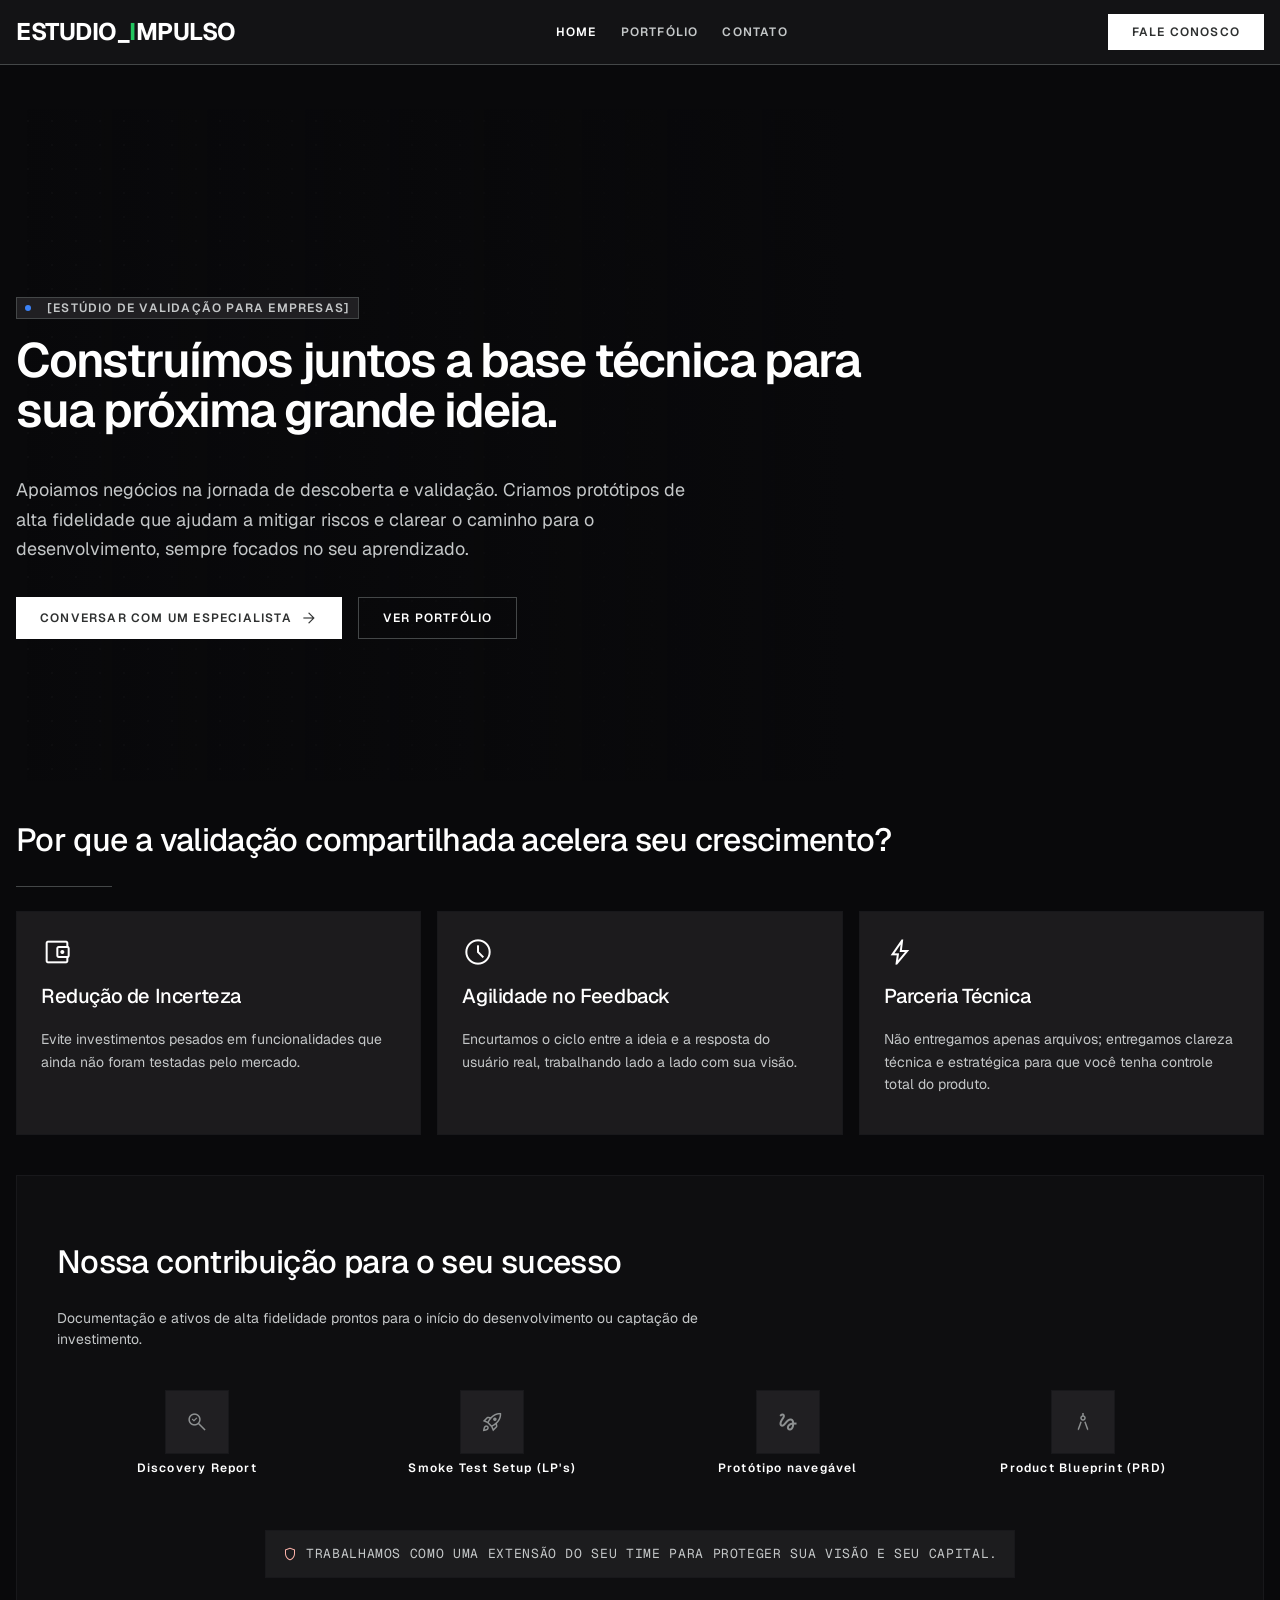
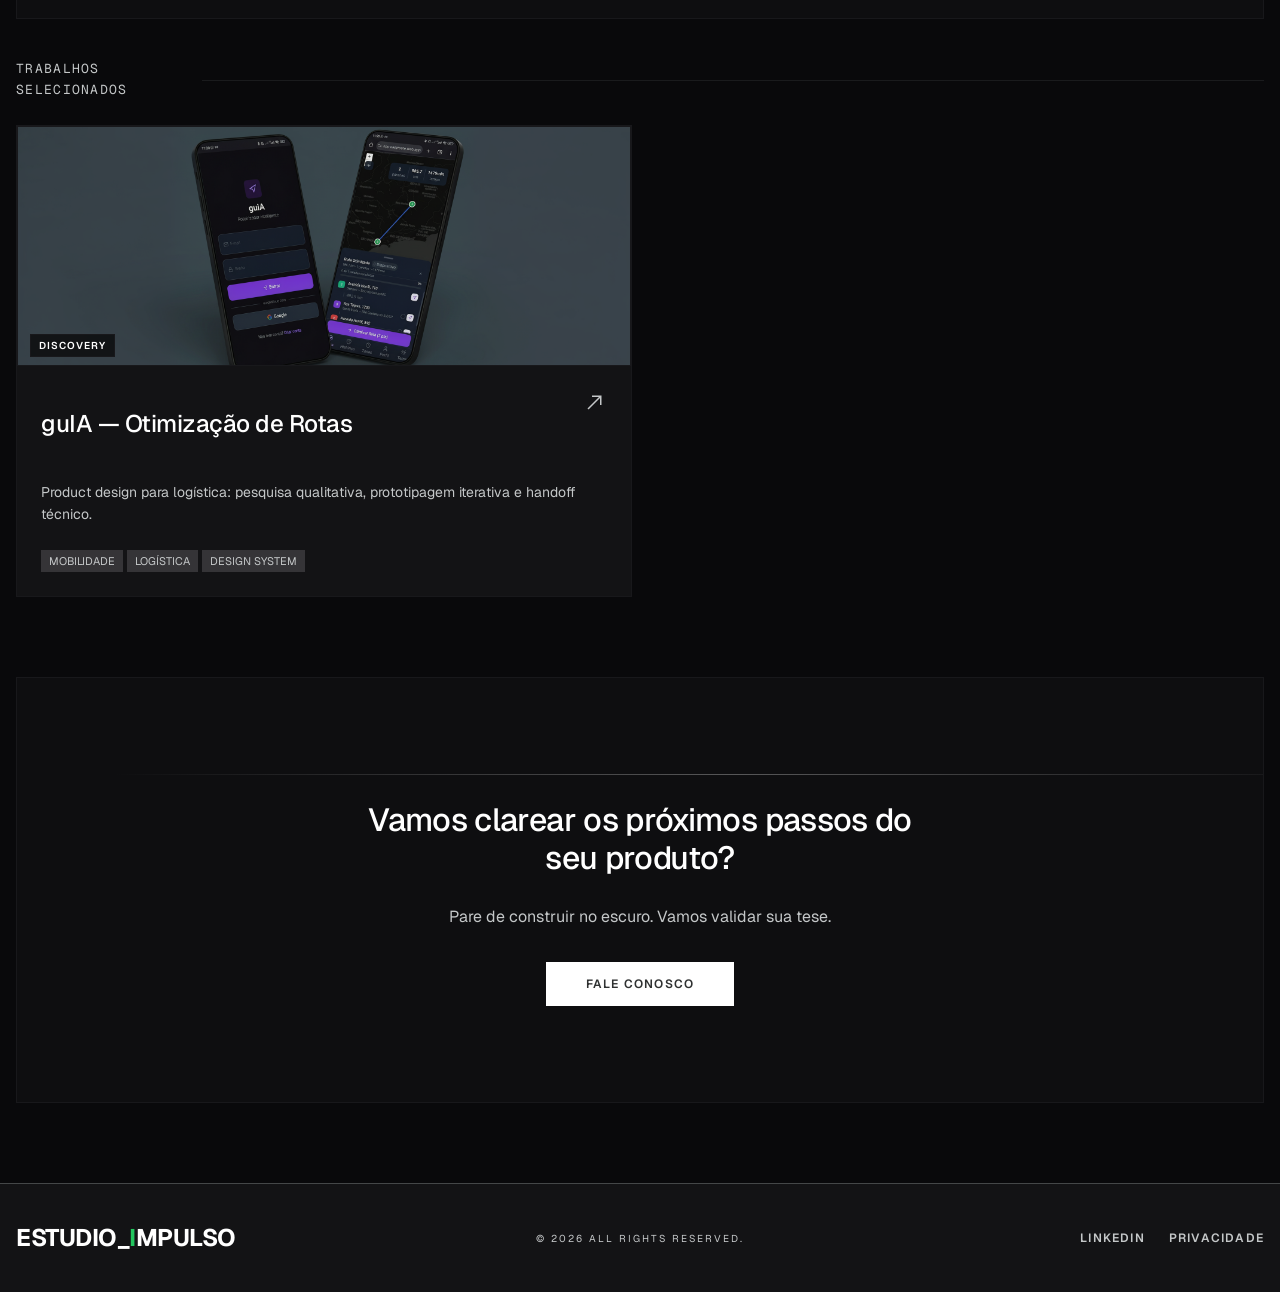
==== commit 0ae30170: "fix: only I of IMPULSO is green, ESTUDIO stays white" ====
--- a/index.html
+++ b/index.html
@@ -21,7 +21,7 @@
 
 <nav class="site-nav">
   <div class="nav-inner">
-    <a href="./" class="nav-brand">ESTUD<span style="color:#22c55e;">I</span>O_<span style="color:#22c55e;">I</span>MPULSO</a>
+    <a href="./" class="nav-brand">ESTUDIO_<span style="color:#22c55e;">I</span>MPULSO</a>
     <div class="nav-links">
       <a href="index.html" class="nav-link active">Home</a>
       <a href="portfolio/" class="nav-link">Portfólio</a>
@@ -176,7 +176,7 @@
 <footer class="site-footer">
   <div class="footer-inner md-flex-row">
     <div class="flex-1 flex justify-start">
-      <span class="footer-brand">ESTUD<span style="color:#22c55e;">I</span>O_<span style="color:#22c55e;">I</span>MPULSO</span>
+      <span class="footer-brand">ESTUDIO_<span style="color:#22c55e;">I</span>MPULSO</span>
     </div>
     <div class="flex-1 flex justify-center">
       <span class="footer-copy">© 2026 ALL RIGHTS RESERVED.</span>
